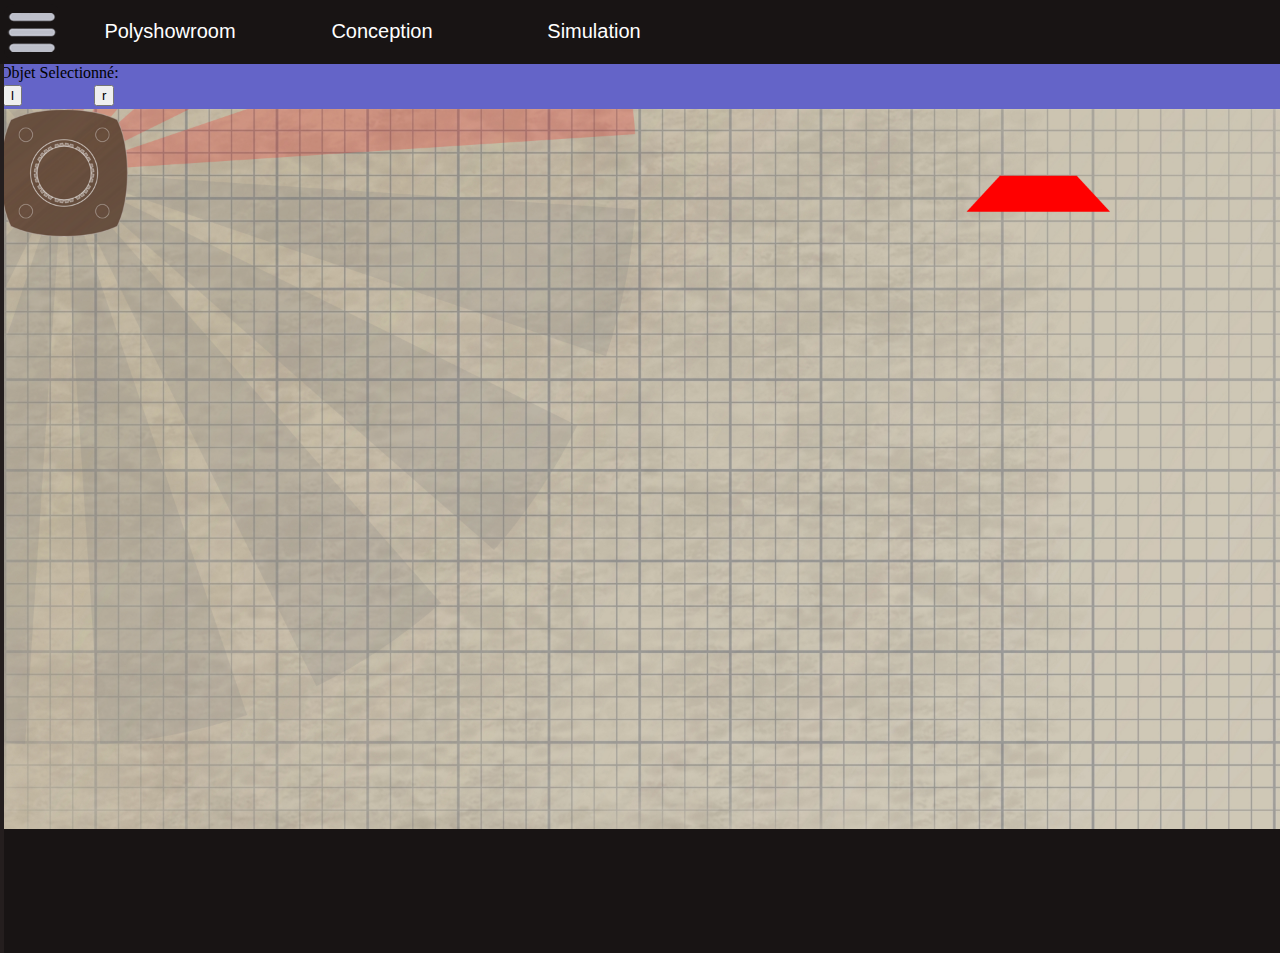
==== polyshowroom.com/simulation.html @ e09f7783 "Add files via upload" ====
<!doctype html>
<html>
<head>
    <meta charset="utf-8" />
    <title>Poly'Showroom</title>
	<link rel="stylesheet" href="styles/style.css" />
	<link rel="stylesheet" href="styles/styleSim.css" />
	<script src="js/mesScripts.js"></script>
	<script src="js/simulation.js"></script>
    <meta charset="UTF-8">

</head>

<body>
	<div id="menus">
	<nav id="barreNavigation" class="barreNav">
		<button id="boutonPrincipal" onclick="showMenu()" ><img src="ressources/boutonPrincipal.png"></button>
		<li class="boutonBarre"><a href="index.html" name='link'>Polyshowroom</a></li>
		<li class="boutonBarre"><a href="#conception" name='link'>Conception</a></li>
		<li class="boutonBarre"><a href="simulation.html" name='link'>Simulation</a></li>
		
	</nav>
	<nav id="contenantBarreMenu">
		<div id="barreMenu">
		<li class="boutonMenu">Conception</li>
		<li class="boutonMenu"><a href="#presentation" name='link'>Présentation</a></li>
		<li class="boutonMenu"><a href="#conception" name='link'>Conception</a></li>
		
		</div>
	</nav>
	</div>
	
	<div id="contenu" class="">
		<div id="menuSimulation">
			<div id="selection">
				<li>Objet Selectionné:</li>
				<table>
				<td><button class="boutonSelection" onclick="" >l</button></td>
				<td><li id="nomSelection"></li></td>
				<td><button class="boutonSelection" onclick="" >r</button></td>
				<table>
			</div>
		</div>
		<div id="simulation">
		<canvas id="canvasSimulation" width="1920px" height="1080px">
			</div>
		
		<div class="interSection">
			<li id="valCapteurs"></li>
		</div>
	</div>
</body>
</html>
---- polyshowroom.com/styles/style.css ----
body{
	margin:0;
	padding:0;
	background: #4b5053;
	font-family:verdana;
}
tbody{
	margin:0;
	padding:0;
    width:100%;
}

#menus{
	text-decoration: none;	
	list-style-type: none;
}

#barreNavigation{
	position:fixed;
	z-index:10;
	font-family: Arial;
	padding:0;
	background-color:rgb(24,20,20);
	width:100%;
	margin:0 0 0 0;
	height:64px;
	overflow-x:hidden;
}

#contenantBarreMenu{
	width:360px;
	top:64px;
	z-index:5;
	position:fixed;
	height:100%;
}

#barreMenu li{
		display:block;
		width:100%;
		overflow:hidden;
		text-align:left;
}

#barreMenu{
	transition:300ms linear;
	height:100%;
	width:0px;
	background-color: rgb(24, 20, 20);	
	text-align:center;
	border:2px;
	border-color:rgb(36,30,30);
	border-style:solid;	
}

@media screen and ( max-width: 480px ){
    #contenantBarreMenu{
		width:100%;
    }

}

@media screen and ( min-width: 480px ){
    #contenantBarreMenu{
		width:360px;
    }

}



#boutonPrincipal{
	transition:200ms linear;
	border:0px;
	background-color:rgb(24,20,20);
	border-radius:10px;
	float:left;
	margin:4px 4px 4px 4px;
	padding:3px ;
	height:56px;
	width:56px;
}


.boutonMenu{
	margin-left:0px;
	position:0px;
	width:100px;
	font-size:20px;
	text-decoration: none;
	color: white;
}
.boutonMenu{
	margin-left:0px;
	position:0px;
	width:100px;
	font-size:20px;
	text-decoration: none;
	color: white;
}

.boutonMenu a{
	 text-decoration: none;
	color: white;
}

.boutonMenu a{
	
	color: white;
}

.boutonBarre{
	transition:300ms linear;
	border-radius:10px;
	margin:6px 6px 6px 6px;
	float:left;
	width :200px;
	height:52px;
	font-size:20px;
	text-align:center;
}

.boutonBarre a{
	top:14px;
	position:relative;
    text-decoration: none;
	color: white;
}

.boutonBarre:hover{

	background-color: rgb(140, 135, 140);
}






#contenu{
	top:64px;
	margin:0px auto;
	max-width:1280px;
	background:rgb(100,100,200);
	position:relative;
}

.section{

	width:100%;
	position: relative;
	text-align:center;
	margin:0;
	padding:0;
	background-color:rgb(240,240,240);
}

.interSection{
	position:relative;
	width:100%;
	height:124px;
	font-size:46px;
	text-align:center;
	list-style-type:none;
	background-color:rgb(24,20,20);
	color:rgb(200,220,250);
}


#explications1{
	position: absolute;
	top:40px;
	left:55%;
	color:#ffffff;
}

#salon{
	float:left;
	left:0px;
	width:100%;
}

#explicationsSalon{
	left:50%;
	width:50%;	
	max-width: 50%;
}


.liCentre{
	position:relative;
	top:25px;
}


.videoFond{
	margin:0;
	padding:0;
	max-width: 100%;
	display:block;
}

.imageFond{
	margin:0;
	padding:0;
	max-width: 100%;
	display: block; 
}


.demiObjet{
	
	margin:0;
	padding:0;
	width: 50%;
}

.tableauDemiImage{
    display: block;
	margin:0;
	padding:0;
	width:100%;	
}

.demiImage{
	display: block; 
	margin:0;
	padding:0;
	width:100%;	
}


.tableauPanneaux{
	background-color:white;
	padding:20px;
}

.tableauPanneaux tr td{

    border: 20px solid white;
	margin:0;
	padding:0;
	
}

.tableauPanneaux tr td img{

    display:block;
	
}
---- polyshowroom.com/styles/styleSim.css ----
#menuSimulation{
	position:relative;
	width:100%;
	height:200px;
	list-style-type: none;
}



#valCapteurs{
	font-size:12px;
}


#simulation{
	position:relative;
	margin:0;
	padding:0;
	width: 100%;
}
#canvasSimulation{
	display:block;
	width: 100%;
}



#nomSelection{
	min-width:64px;

}

.boutonSelection{
	width:64px
	height:32px;
	
}
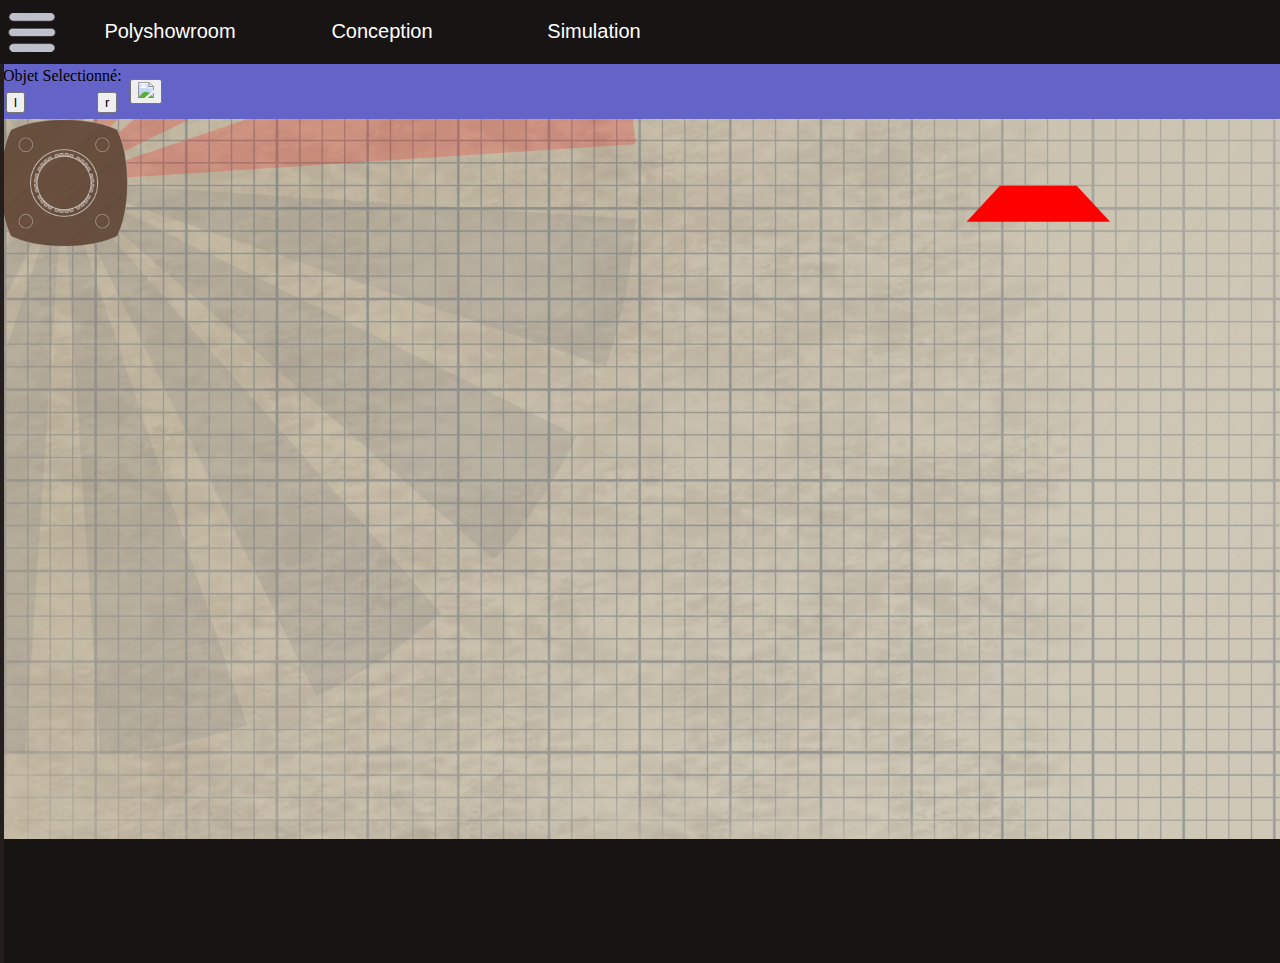
==== commit 9096840c: "Add files via upload" ====
--- a/polyshowroom.com/simulation.html
+++ b/polyshowroom.com/simulation.html
@@ -33,11 +33,23 @@
 	<div id="contenu" class="">
 		<div id="menuSimulation">
 			<div id="selection">
-				<li>Objet Selectionné:</li>
+				
 				<table>
-				<td><button class="boutonSelection" onclick="" >l</button></td>
-				<td><li id="nomSelection"></li></td>
-				<td><button class="boutonSelection" onclick="" >r</button></td>
+			
+				<td>
+					<table>
+						<tr><li>Objet Selectionné:</li><tr>
+					<tr>
+					<td><button class="boutonSelection" onclick="" >l</button></td>
+					<td><li id="nomSelection"></li></td>
+					<td><button class="boutonSelection" onclick="" >r</button></td>
+					</tr>
+						</table>
+				</td>
+				<td>
+						<td><button id="boutonRotation" onclick="rotationObjet()" ><img src="ressources/boutonRotation.png"></button></td>
+				
+				</td>
 				<table>
 			</div>
 		</div>
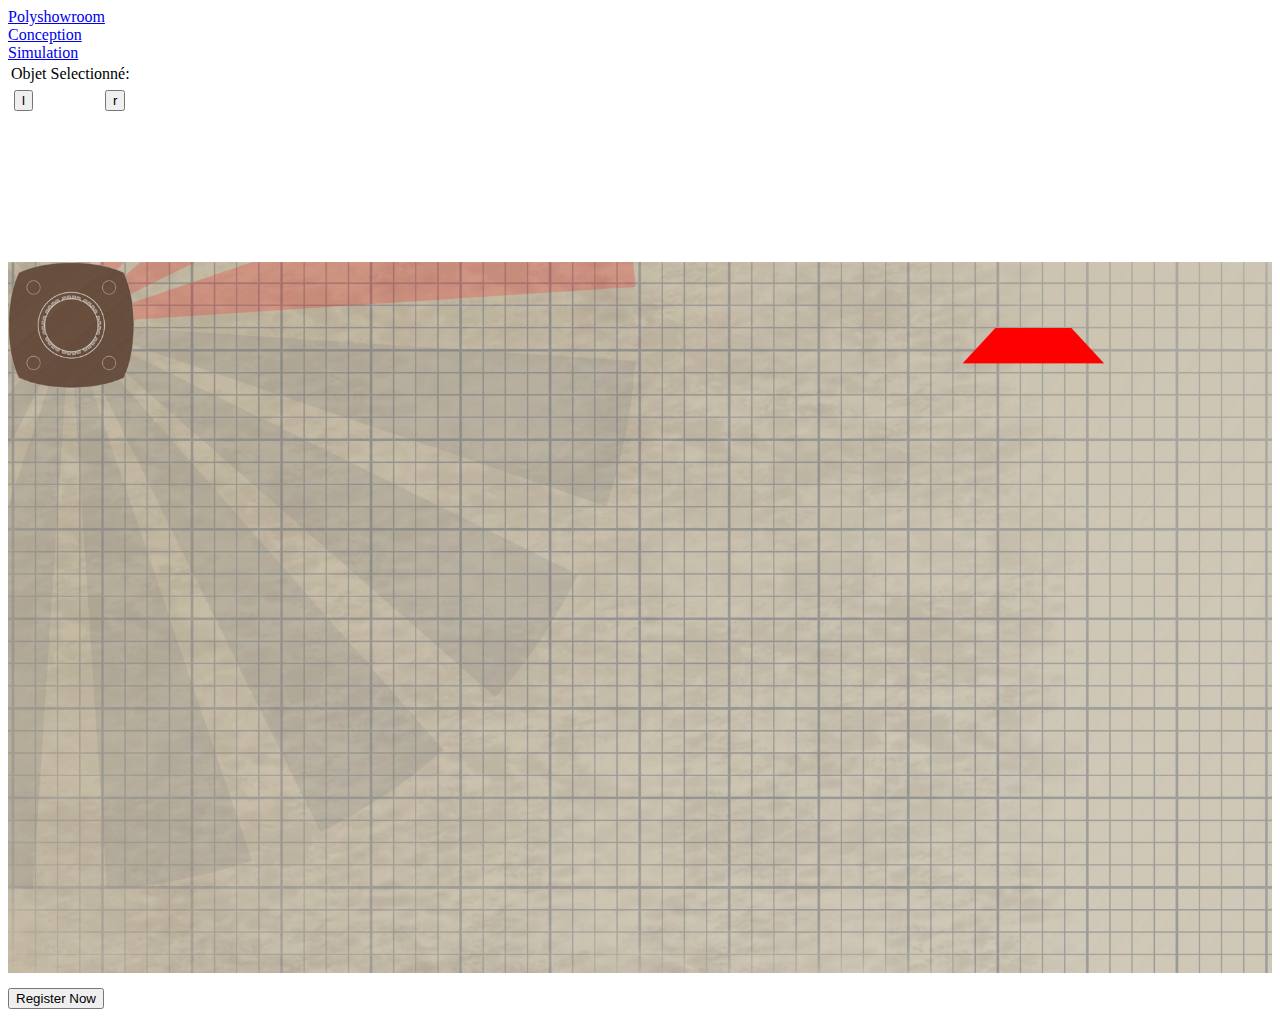
==== commit 31e52fc1: "Add files via upload" ====
--- a/polyshowroom.com/simulation.html
+++ b/polyshowroom.com/simulation.html
@@ -3,40 +3,36 @@
 <head>
     <meta charset="utf-8" />
     <title>Poly'Showroom</title>
-	<link rel="stylesheet" href="styles/style.css" />
+	<link rel="stylesheet" href="styles/styleGeneral.css" />
 	<link rel="stylesheet" href="styles/styleSim.css" />
-	<script src="js/mesScripts.js"></script>
-	<script src="js/simulation.js"></script>
+	<script src="http://ajax.googleapis.com/ajax/libs/jquery/1.11.2/jquery.min.js"></script>
+
     <meta charset="UTF-8">
 
 </head>
 
 <body>
 	<div id="menus">
-	<nav id="barreNavigation" class="barreNav">
-		<button id="boutonPrincipal" onclick="showMenu()" ><img src="ressources/boutonPrincipal.png"></button>
-		<li class="boutonBarre"><a href="index.html" name='link'>Polyshowroom</a></li>
-		<li class="boutonBarre"><a href="#conception" name='link'>Conception</a></li>
-		<li class="boutonBarre"><a href="simulation.html" name='link'>Simulation</a></li>
-		
-	</nav>
-	<nav id="contenantBarreMenu">
-		<div id="barreMenu">
-		<li class="boutonMenu">Conception</li>
-		<li class="boutonMenu"><a href="#presentation" name='link'>Présentation</a></li>
-		<li class="boutonMenu"><a href="#conception" name='link'>Conception</a></li>
-		
+			<nav id="conteneurBarreNavigation">
+				<div id="barreNavigation">
+				
+					<div class="boutonBarreNav"><a href="index.html" name='link'>Polyshowroom</a><div class="lumiereBoutonBarre"><div class="souligneBoutonBarre"></div></div></div>
+					<div id="boutonOuvertureMenu" ><div class="barreCroix" id="croixMenuHaut"></div><div  class="barreCroix" id="croixMenuMilieu"></div><div  class="barreCroix" id="croixMenuBas"></div></div>
+					<div id="conteneurNavigation">	
+						<div class="boutonBarreNav"><a href="#conception" name='link'>Conception</a><div class="lumiereBoutonBarre"><div class="souligneBoutonBarre"></div></div></div>
+						<div class="boutonBarreNav"><a href="simulation.html" name='link'>Simulation</a><div class="lumiereBoutonBarre"><div class="souligneBoutonBarre"></div></div></div>
+					</div>
+				</div>
+			</nav>
 		</div>
-	</nav>
-	</div>
 	
-	<div id="contenu" class="">
+	
+	<div id="conteneurSimulation">
 		<div id="menuSimulation">
-			<div id="selection">
 				
 				<table>
 			
-				<td>
+				<td id="menuSelection">
 					<table>
 						<tr><li>Objet Selectionné:</li><tr>
 					<tr>
@@ -46,12 +42,14 @@
 					</tr>
 						</table>
 				</td>
-				<td>
-						<td><button id="boutonRotation" onclick="rotationObjet()" ><img src="ressources/boutonRotation.png"></button></td>
-				
+				<td id="operationsMenuSimulation" style="display:none">
+					<table >
+						<td><button id="boutonRotation" onclick="rotationObjet(10)" ><img src="ressources/boutonRotation.png"></button></td>
+						<td><button id="boutonRotation" onclick="rotationObjet(-10)" ><img src="ressources/boutonRotation.png"></button></td>
+					</table>
 				</td>
-				<table>
-			</div>
+				</table>
+
 		</div>
 		<div id="simulation">
 		<canvas id="canvasSimulation" width="1920px" height="1080px">
@@ -59,7 +57,32 @@
 		
 		<div class="interSection">
 			<li id="valCapteurs"></li>
+			
+			
+			<input type="button" id="confirm" value="Register Now" class="button">
+			<script type="text/javascript">
+				$(document).ready(function () {
+					$("#confirm").click(function () {
+						console.log("click");
+						$.ajax({
+								type: "POST",
+								url: "envoi.php",
+								data: {Valeurs: document.getElementById("valCapteurs").innerHTML}
+							})
+							.done(function (msg) {
+								console.log("done");
+							});
+					});
+				});
+			</script>
+
+
 		</div>
 	</div>
 </body>
+<footer>
+	<script src="js/scriptsSimulation.js"></script>
+	<script src="js/simulation.js"></script>
+</footer>
+
 </html>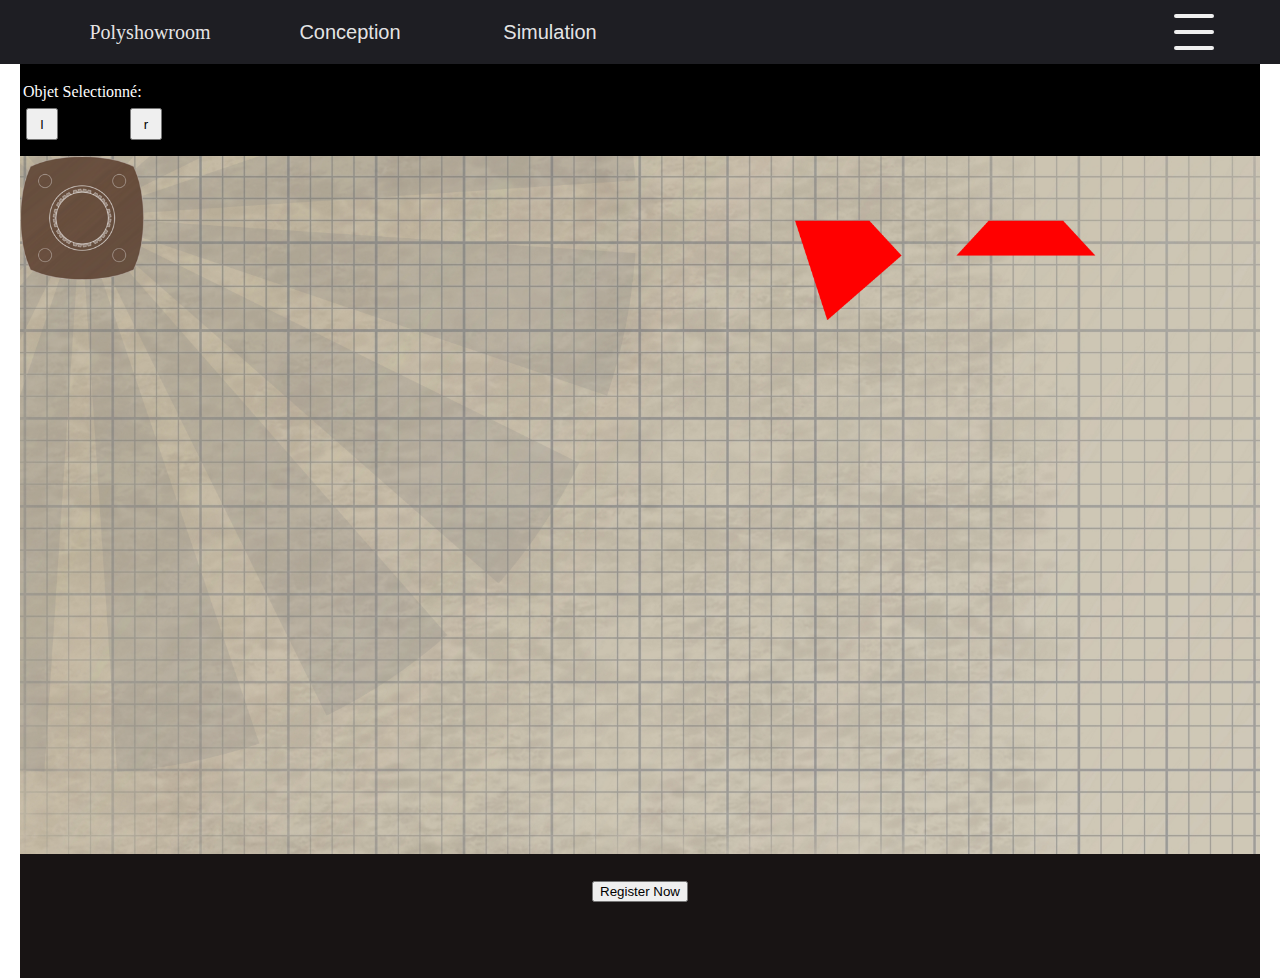
==== commit 25faa450: "premier commit" ====
--- a/polyshowroom.com/simulation.html
+++ b/polyshowroom.com/simulation.html
@@ -6,7 +6,7 @@
 	<link rel="stylesheet" href="styles/styleGeneral.css" />
 	<link rel="stylesheet" href="styles/styleSim.css" />
 	<script src="http://ajax.googleapis.com/ajax/libs/jquery/1.11.2/jquery.min.js"></script>
-
+	<link rel="shortcut icon" type="image/x-icon" href="ressources/favicon.ico" /> 
     <meta charset="UTF-8">
 
 </head>
@@ -46,8 +46,21 @@
 					<table >
 						<td><button id="boutonRotation" onclick="rotationObjet(10)" ><img src="ressources/boutonRotation.png"></button></td>
 						<td><button id="boutonRotation" onclick="rotationObjet(-10)" ><img src="ressources/boutonRotation.png"></button></td>
+							<td id="changementTouches">
+								<div class="grid-container">
+									<div class="grid-item"></div>
+									<div class="grid-item">	<button id="haut" class="boutonSelectionTouche" onclick=" inputTouche('haut')">?</button></div>
+									<div class="grid-item"></div>  
+									<div class="grid-item">	<button id="gauche"  class="boutonSelectionTouche" onclick="inputTouche('gauche')">?</button></div>
+									<div class="grid-item">	<button id="bas"  class="boutonSelectionTouche" onclick="inputTouche('bas')">?</button></div>
+									<div class="grid-item">	<button id="droite"  class="boutonSelectionTouche" onclick="inputTouche('droite')">?</button></div>
+								</div >
+								
+							
+							</td>
 					</table>
 				</td>
+			
 				</table>
 
 		</div>
@@ -70,7 +83,7 @@
 								data: {Valeurs: document.getElementById("valCapteurs").innerHTML}
 							})
 							.done(function (msg) {
-								console.log("done");
+								console.log(document.getElementById("valCapteurs").innerHTML);
 							});
 					});
 				});
@@ -81,6 +94,7 @@
 	</div>
 </body>
 <footer>
+	<script src="js/scriptsMenu.js"></script>
 	<script src="js/scriptsSimulation.js"></script>
 	<script src="js/simulation.js"></script>
 </footer>
--- a/polyshowroom.com/styles/styleGeneral.css
+++ b/polyshowroom.com/styles/styleGeneral.css
@@ -0,0 +1,340 @@
+body{
+	margin:0;
+	padding:0;
+	
+	font-family:verdana;
+}
+
+#menus{
+	width:100%;
+	height:64px;
+	z-index:1000;
+}
+
+.ecran{
+	position:relative;
+	width:100%;
+	top:0px;
+}
+
+.fondEcran{
+	position:fixed;
+
+	 background-repeat: repeat;
+	background-attachment: fixed;
+	background-position: center; 
+	margin:0 auto;
+	width:100%;
+	height:100%;
+	
+}
+
+#fondCorps{
+	position:relative;
+	z-index:2;
+	width:100%;
+	background:rgb(240,238,235);
+}
+
+#conteneurBarreNavigation{
+	z-index:1000;
+	top:0px;
+	position:fixed;
+	width:100%;	
+	height:64px;
+	background:rgb(30,30,35)
+}
+
+
+#conteneurNavigation{
+	max-width:1200px;
+	height:100%;
+	margin:0px auto;
+	font-family: Arial;
+	padding:0;
+	overflow:hidden
+}
+
+
+#barreNavigation{
+	padding:0 50px;
+	margin:auto;
+	max-width:1200px;
+	height:100%;
+}
+
+#contenantBarreMenu{
+	width:360px;
+	top:64px;
+	z-index:5;
+	position:fixed;
+	height:100%;
+}
+
+
+#barreMenu li{
+		display:block;
+		width:100%;
+		overflow:hidden;
+		text-align:left;
+}
+
+#barreMenu{
+	transition:300ms linear;
+	height:100%;
+	width:0px;
+	background-color: rgb(24, 20, 20);	
+	text-align:center;
+	border:2px;
+	border-color:rgb(36,30,30);
+	border-style:solid;	
+}
+
+
+
+#boutonPrincipal{
+	transition:200ms linear;
+	border:0px;
+	background-color:rgb(24,20,20);
+	border-radius:10px;
+	float:left;
+	margin:4px 4px 4px 4px;
+	padding:3px ;
+	height:56px;
+	width:56px;
+}
+
+#boutonOuvertureMenu{
+	position:relative;
+	float:right;
+	margin:14px 16px 14px 16px;
+	height:36px;
+	width:40px;
+}
+
+.barreCroix{
+	background:rgb(240,240,240);
+	border-radius: 4px;
+	height:4px;
+	position:absolute;
+	
+}
+
+#boutonOuvertureMenu:hover .barreCroix{
+	background:white;
+}
+
+#croixMenuHaut{
+	width:100%;
+	top:0px;
+	transition: all 0.5s;
+}
+
+#croixMenuMilieu{
+		width:100%;
+	top:calc(50% - 2px);
+	-webkit-transition: width 0.5s
+}
+
+#croixMenuBas{
+	width:100%;
+	top:calc(100% - 4px);
+	transition: all 0.5s;
+}
+
+.boutonMenu{
+	margin-left:0px;
+	position:0px;
+	width:100px;
+	font-size:20px;
+	text-decoration: none;
+	color: white;
+}
+
+.boutonMenu a{
+	 text-decoration: none;
+	color: white;
+}
+
+
+.boutonBarreNav{
+	position:relative;
+	margin:0 auto ;
+	float:left;
+	width :200px;
+	height:100%;
+	font-size:20px;
+	color:rgb(255,255,255);
+	
+}
+
+.boutonBarreNav a{
+	margin:auto;
+	position:absolute;
+    text-decoration: none;
+	color:rgb(255,255,255,0.9);
+	  top: 50%;
+  left: 50%;
+  transform: translate(-50%, -50%);
+}
+
+
+.boutonBarreNav:hover .lumiereBoutonBarre{
+	background-image: linear-gradient(rgb(255,255,255,0), rgb(255,255,255,0.4));
+	left:0;
+	width :100%;
+    /* HOVER ON */
+   -webkit-transition: width 0.3s , left 0.3s;
+
+	
+}
+
+.lumiereBoutonBarre{
+	position:relative;
+	height:100%;
+	width:100%;
+	left:50%;
+	/* HOVER OFF */
+	width :0%;
+	-webkit-transition: width 0.3s , left 0.3s;
+	
+}
+
+
+.souligneBoutonBarre{
+	background-color:rgb(255,255,255,0.9);
+	border-radius:1px;
+	position:relative;
+	top:calc(100% - 4px);
+	height:4px;
+	width :100%;
+}
+
+
+
+
+
+.contenu{
+	top:64px;
+	margin:0px auto;
+	max-width:1280px;
+	background:rgb(100,100,200);
+	position:relative;
+}
+
+.section{
+
+	width:100%;
+	position: relative;
+	text-align:center;
+	margin:0;
+	padding:0;
+	background-color:rgb(240,240,240);
+}
+
+.interSection{
+	position:relative;
+	width:100%;
+	height:124px;
+	font-size:46px;
+	text-align:center;
+	list-style-type:none;
+	background-color:rgb(24,20,20);
+	color:rgb(200,220,250);
+}
+
+
+#explications1{
+	position: absolute;
+	top:40px;
+	left:55%;
+	color:#ffffff;
+}
+
+#salon{
+	float:left;
+	left:0px;
+	width:100%;
+}
+
+#explicationsSalon{
+	left:50%;
+	width:50%;	
+	max-width: 50%;
+}
+
+
+.liCentre{
+	position:relative;
+	top:25px;
+}
+
+
+.videoFond{
+	margin:0;
+	padding:0;
+	max-width: 100%;
+	display:block;
+}
+
+.imageFond{
+	margin:0;
+	padding:0;
+	max-width: 100%;
+	display: block; 
+}
+
+
+.demiObjet{
+	
+	margin:0;
+	padding:0;
+	width: 50%;
+}
+
+.tableauDemiImage{
+    display: block;
+	margin:0;
+	padding:0;
+	width:100%;	
+}
+
+.demiImage{
+	display: block; 
+	margin:0;
+	padding:0;
+	width:100%;	
+}
+
+
+.tableauPanneaux{
+	background-color:white;
+	padding:20px;
+}
+
+.tableauPanneaux tr td{
+
+    border: 20px solid white;
+	margin:0;
+	padding:0;
+	
+}
+
+.tableauPanneaux tr td img{
+
+    display:block;
+	
+}
+
+/*classes pour lees texts à police variable*/
+
+.GrosText{
+	font-family:helvetica;
+	font-size:50px;
+}
+
+@media screen and (max-width: 1150px) {
+	.GrosText{
+	font-size:40px;
+	}
+}
--- a/polyshowroom.com/styles/styleSim.css
+++ b/polyshowroom.com/styles/styleSim.css
@@ -1,8 +1,18 @@
+
+
+#conteneurSimulation{
+		max-width:1240px;
+		margin:0 auto;
+}
+
+
 #menuSimulation{
 	position:relative;
 	width:100%;
-	height:200px;
+	height:92px;
 	list-style-type: none;
+	background-color:black;
+	color: white;
 }
 
 
@@ -24,14 +34,61 @@
 }
 
 
+#menuSelection{
+	height:92px;
+
+}
 
 #nomSelection{
 	min-width:64px;
 
 }
 
+#boutonRotation{
+	border:2px;
+	border-style:solid;
+	border-radius:3px;
+	border-color:white;
+	padding:6px;
+	height:80px;
+	width:80px;
+	background:none;
+	
+}
+
+#boutonRotation:hover{
+	
+	background:rgb(140, 135, 140);
+}
+
+
+#changementTouches{
+	padding:0;
+	height:100%;
+}
+
 .boutonSelection{
-	width:64px
+	width:32px;
 	height:32px;
-	
+
+}
+.boutonSelectionTouche{
+	background:rgb(30,30,30);
+	color:white;
+	text-align:center;
+	width:36px;
+	height:36px;
+	border-radius:4px;
+}
+
+.grid-container {
+  display: grid;
+  grid-gap: 1px;
+  grid-template-columns: auto auto auto;
+  padding: 0;
+  height:100%;
+}
+
+.grid-item {
+  background-color: rgba(255, 255, 255, 0.2);
 }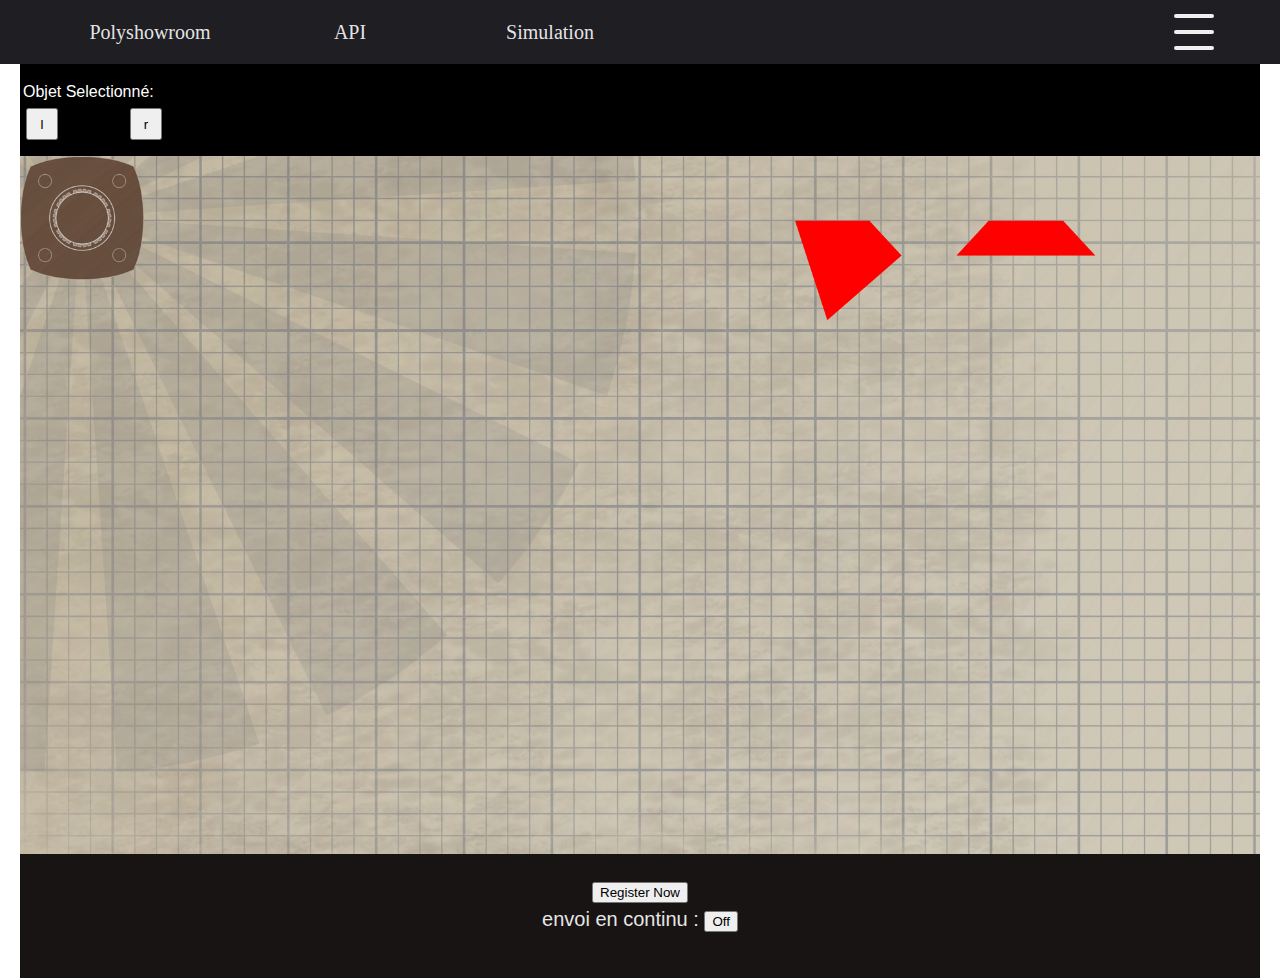
==== commit 94e20e3b: "Ajout de la doc API et des commandes générales" ====
--- a/polyshowroom.com/simulation.html
+++ b/polyshowroom.com/simulation.html
@@ -19,7 +19,7 @@
 					<div class="boutonBarreNav"><a href="index.html" name='link'>Polyshowroom</a><div class="lumiereBoutonBarre"><div class="souligneBoutonBarre"></div></div></div>
 					<div id="boutonOuvertureMenu" ><div class="barreCroix" id="croixMenuHaut"></div><div  class="barreCroix" id="croixMenuMilieu"></div><div  class="barreCroix" id="croixMenuBas"></div></div>
 					<div id="conteneurNavigation">	
-						<div class="boutonBarreNav"><a href="#conception" name='link'>Conception</a><div class="lumiereBoutonBarre"><div class="souligneBoutonBarre"></div></div></div>
+						<div class="boutonBarreNav"><a href="api.html" name='link'>API</a><div class="lumiereBoutonBarre"><div class="souligneBoutonBarre"></div></div></div>
 						<div class="boutonBarreNav"><a href="simulation.html" name='link'>Simulation</a><div class="lumiereBoutonBarre"><div class="souligneBoutonBarre"></div></div></div>
 					</div>
 				</div>
@@ -88,7 +88,20 @@
 					});
 				});
 			</script>
+			<div style="font-size:20px;color:rgb(230,230,230)">envoi en continu :
+			<script type="text/javascript">
+			function onoff(){
+			  currentvalue = document.getElementById('onoff').value;
+			  if(currentvalue == "Off"){
+				document.getElementById("onoff").value="On";
+			  }else{
+				document.getElementById("onoff").value="Off";
+			  }
+			}
+			</script>
 
+			<input type="button" value="Off" id="onoff" onclick="onoff();">
+			</div>
 
 		</div>
 	</div>
--- a/polyshowroom.com/styles/styleGeneral.css
+++ b/polyshowroom.com/styles/styleGeneral.css
@@ -1,8 +1,9 @@
 body{
 	margin:0;
 	padding:0;
-	
-	font-family:verdana;
+	font-family:helvetica;
+	width:100%;
+	overflow-x:hidden;
 }
 
 #menus{
@@ -19,7 +20,7 @@
 
 .fondEcran{
 	position:fixed;
-
+	z-index:-1000;
 	 background-repeat: repeat;
 	background-attachment: fixed;
 	background-position: center; 
@@ -158,6 +159,7 @@
 
 
 .boutonBarreNav{
+	font-family:verdana;
 	position:relative;
 	margin:0 auto ;
 	float:left;
@@ -326,6 +328,34 @@
 	
 }
 
+.boutonTransparent{
+	width:200px;
+	height:100px;
+	text-align:center;
+	text-decoration:none;
+	margin:0 auto;
+	border-style:solid;
+	border-width:4px;
+	-webkit-transition: background  0.2s;
+	border-color:white;
+	
+}
+
+.boutonTransparent:hover{
+	-webkit-transition: background  0.2s;
+	background:rgb(250,250,250,0.4);
+}
+
+.boutonTransparent a{
+			margin:auto;
+	position:absolute;
+    text-decoration: none;
+	color:rgb(255,255,255,0.9);
+	  top: 50%;
+  left: 50%;
+  transform: translate(-50%, -50%);
+	}
+
 /*classes pour lees texts à police variable*/
 
 .GrosText{
